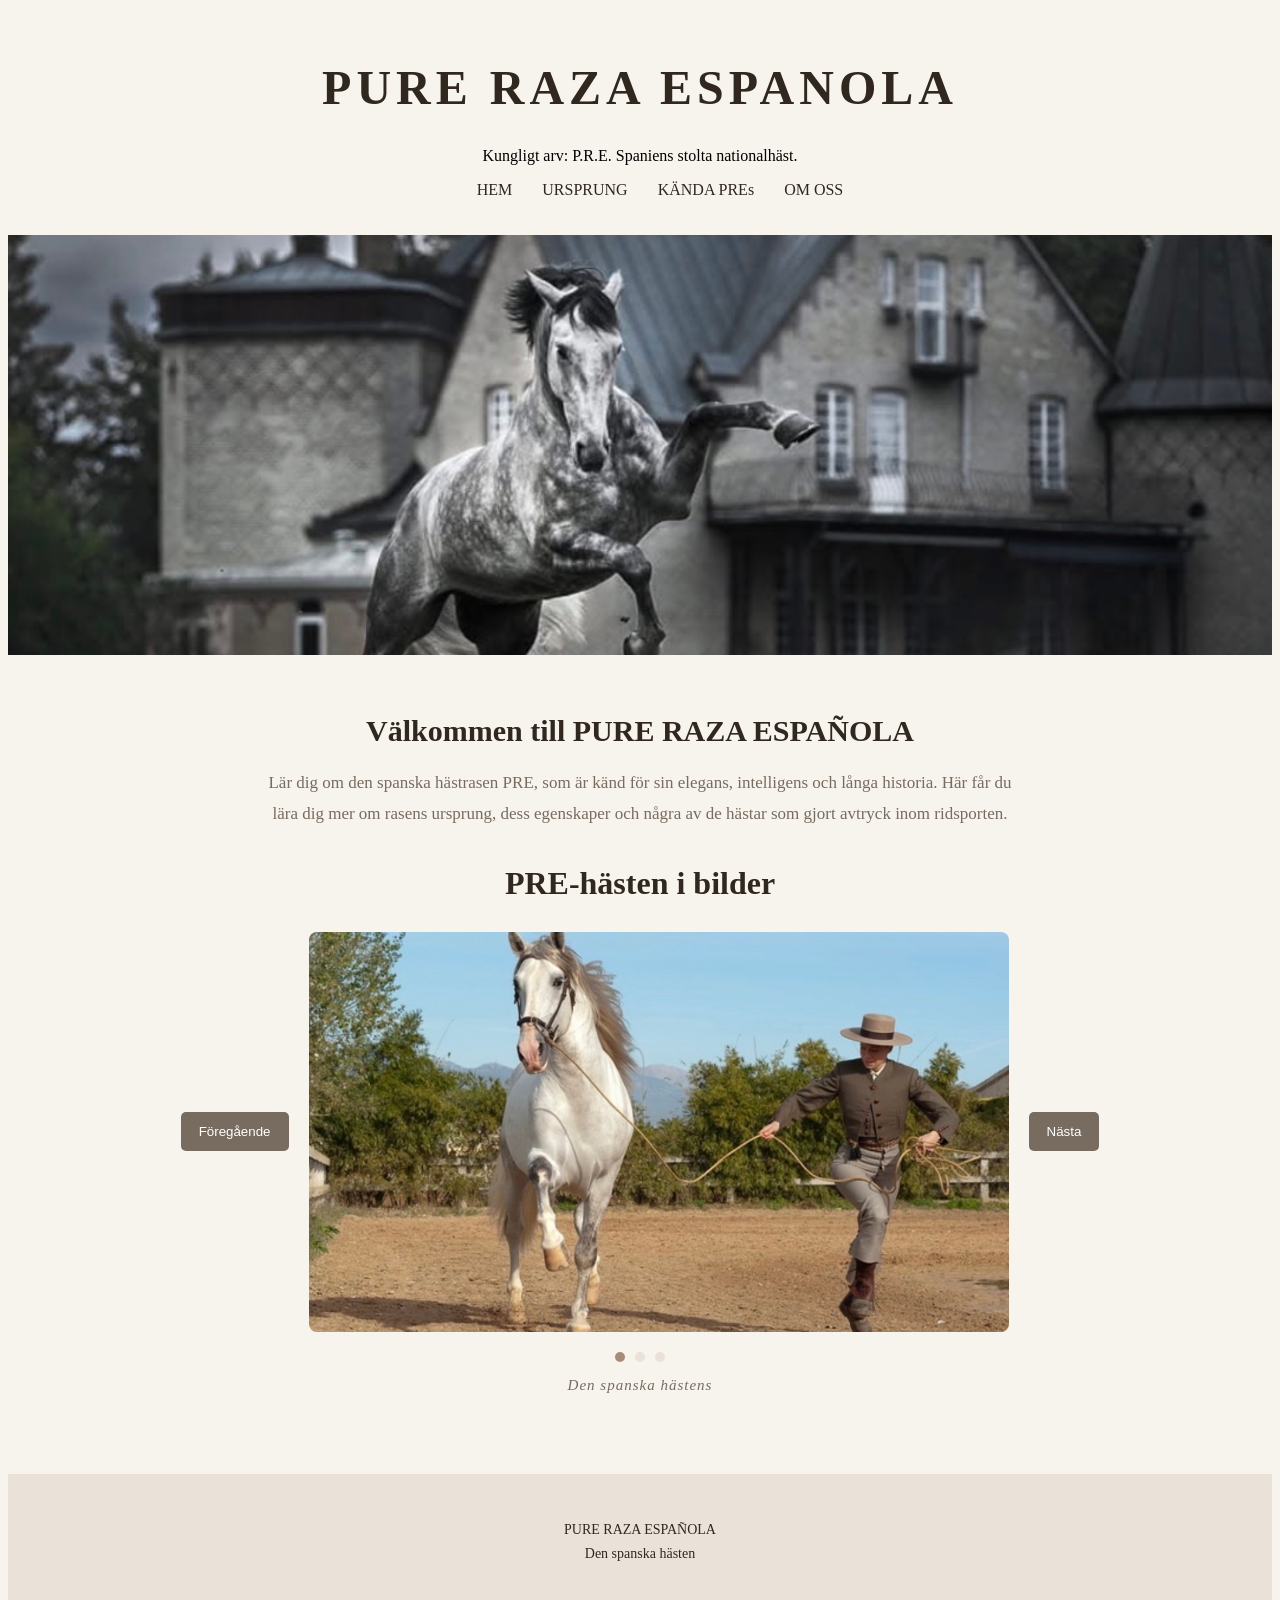
==== index.html @ 35c74367 "Add files via upload" ====
<!DOCTYPE html>
<html lang="sv">
<head>
    <meta charset="UTF-8">
    <meta name="viewport" content="width=device-width, initial-scale=1.0">
    <title>PURE RAZA ESPANOLA</title>
    <link rel="icon" type="image/png" href="favicon.png?v=2">
    <link rel="stylesheet" href="style.css">
</head>
<body>
    <!-- Sidhuvudet innehåller webbplatsens titel och navigationsmeny.
     Menyn gör det möjligt att växla mellan webbplatsens fyra sidor. -->
    <header>
        <h1>PURE RAZA ESPANOLA</h1>
        <p>Kungligt arv: P.R.E. Spaniens stolta nationalhäst.</p>
        <nav aria-label="Huvudmeny">
            <ul>         
         <li><a href="index.html">HEM</a></li>
         <li><a href="ursprung.html">URSPRUNG</a></li>
         <li><a href="kanda.html">KÄNDA PREs</a></li>
         <li><a href="omoss.html">OM OSS</a></li>

            </ul>
        </nav>
    </header>
    <main id="hem">
<img src="hemsida.jpg" alt="Gråskimmel av rasen PRE som stegrar sig framför en äldre stenbyggnad." class="hero-image">
<!-- Introduktionssektionen presenterar hästrasen PRE.
     Här får besökaren en överblick över webbplatsens innehåll. -->
       <section class="intro">
    <h2>Välkommen till PURE RAZA ESPAÑOLA</h2>
    <p>
        Lär dig om den spanska hästrasen PRE, som är känd för sin elegans,
        intelligens och långa historia. Här får du lära dig mer om
        rasens ursprung, dess egenskaper och några av de hästar
        som gjort avtryck inom ridsporten.
    </p>
</section>
<!-- Interaktivt bildspel där besökaren kan bläddra
     mellan tre bilder med hjälp av JavaScript.
     Knapparna har aria-label för ökad tillgänglighet. -->
<section class="gallery">
    <h2>PRE-hästen i bilder</h2>

    <div class="gallery-container">
       <button id="prev-image" type="button" aria-label="Visa föregående hästbild">
    Föregående
</button>

        <img id="gallery-image"
             src="bildspel1 optimera.jpg"
             alt="PRE-häst">

        <button id="next-image" type="button" aria-label="Visa nästa hästbild">
    Nästa
</button>
    </div>

    <div class="gallery-dots">
        <span class="dot active"></span>
        <span class="dot"></span>
        <span class="dot"></span>
    </div>
    <p id="gallery-caption">Den spanska hästens</p>
</section>

</main>
  
<footer>
    <p>PURE RAZA ESPAÑOLA</p>
    <p>Den spanska hästen</p>
</footer>
<script src="script.js" defer></script>
</body>
</html>
---- style.css ----
/* Gemensam stilmall för webbplatsens fyra HTML-sidor.
   Färger, typografi och layout är valda för att skapa
   en enhetlig design inspirerad av PRE-hästens historia
   och eleganta uttryck. */
   /* Navigationsmenyn använder Flexbox för att placera
   länkarna horisontellt och centrera dem.
   Gap skapar jämna mellanrum mellan länkarna. */
nav ul{
        list-style: none;
         display: flex;
         justify-content: center;
         gap: 30px
    }
  
body {
    background-color: #F7F3ED;
}
/* Sidhuvudet har en ljus bakgrund och centrerad text
   för att skapa ett stilrent och enhetligt uttryck.
   Padding ger luft runt rubriken och navigationsmenyn. */
header {
    text-align: center;
    padding: 20px 20px;
    background-color: #F7F3ED;
}
h1 {
    color: #30271F;
    font-size: 48px;
    letter-spacing: 5px;
}
nav a {
    color: #30271F;
    text-decoration: none;
    font-size: 16px;
}
nav a:hover {
    color: #30271F;
    text-decoration: underline;
}
/* Huvudbilden fyller hela sidans bredd.
   Object-fit gör att bilden beskärs utan att förvrängas,
   medan object-position bestämmer vilken del som syns. */
.hero-image {
    width: 100%;
    height: 420px;
    object-fit: cover;
    object-position: center 35%;
}
/* Introduktionen har en begränsad textbredd för att
   göra innehållet lättläst. Marginaler och padding
   skapar luft runt texten och ger en balanserad layout. */

.intro {
    max-width: 750px;
    margin: 55px auto 35px;
    padding: 0 25px;
    text-align: center;
}

.intro h2 {
    font-size: 30px;
    margin-bottom: 20px;
    color: #30271F;
}

.intro p {
    font-size: 17px;
    line-height: 1.8;
    color: #786B60;
}

.article {
    max-width: 850px;
    margin: 60px auto;
    padding: 0 25px;
}

.article h2 {
    font-size: 36px;
    color: #30271F;
    margin-bottom: 30px;
}

.article h3 {
    font-size: 25px;
    color: #30271F;
    margin-top: 40px;
}

.article p {
    font-size: 17px;
    line-height: 1.8;
    margin-bottom: 22px;
}
/* Introduktionen har en begränsad textbredd för att
   göra innehållet lättläst. Marginaler och padding
   skapar luft runt texten och ger en balanserad layout. */
.article-grid {
    display: grid;
    grid-template-columns: 1fr;
    gap: 35px;
}

.article-image img {
    width: 100%;
    height: 400px;
    object-fit: cover;
    border-radius: 8px;
    display: block;
}
/* Faktarutan lyfter fram viktig information med en
   avvikande bakgrundsfärg och en dekorativ vänsterkant.
   Padding skapar luft mellan texten och rutans kanter. */
.fact-box {
    background-color: #EAE2D8;
    border-left: 4px solid #A58B78;
    padding: 30px;
    margin-top: 50px;
    border-radius: 4px;
}

.fact-box h3 {
    color: #30271F;
    font-size: 24px;
    margin-top: 0;
    margin-bottom: 20px;
}

.fact-box p {
    font-size: 16px;
    line-height: 1.6;
    margin-bottom: 10px;
}
/* Begränsar bildsektionens bredd och centrerar den
   för att hästbilderna ska få en balanserad placering
   tillsammans med artikeltexten. */
.horse-photo {
    max-width: 550px;
    margin: 30px auto;
}

.horse-photo img {
    width: 100%;
    height: 350px;
    object-fit: cover;
    border-radius: 6px;
    display: block;
}

.horse-photo figcaption {
    font-size: 13px;
    color: #786B60;
    margin-top: 10px;
    font-style: italic;
    text-align: center;
}
.decorative-line {
    width: 250px;
    height: 3px;
    background-color: #A58B78;
    margin: 25px 0 35px;
}
/* Sidfoten avslutar varje sida med en ljusare bakgrund.
   Centrerad text och extra marginal upptill skapar
   en tydlig visuell avslutning på innehållet. */
footer {
    text-align: center;
    padding: 40px 20px;
    margin-top: 80px;
    background-color: #EAE2D8;
    color: #30271F;
}

footer p {
    margin: 8px 0;
    font-size: 14px;
}
/* Responsiv design för skärmar som är högst 600px breda.
   Navigationsmenyn kan radbrytas och textstorlekar,
   bildhöjder och marginaler anpassas för mobilvisning. */
@media (max-width: 600px) {
    nav ul {
        flex-wrap: wrap;
        gap: 15px;
        padding: 0;
    }

    nav a {
        font-size: 14px;
    }

    h1 {
        font-size: 30px;
        letter-spacing: 2px;

    .article {
        margin: 30px auto;
        padding: 0 18px;
    }

    .article h2 {
        font-size: 28px;
    }

    .article p {
        font-size: 16px;
        line-height: 1.7;
    }

    .article-image img {
    height: 250px;
    object-position: 0% center;
}
    }

  .horse-photo img {
    width: 100%;
    height: auto;
    object-fit: contain;
    object-position: 30% center;
}

    .fact-box {
        padding: 20px;
    }

    .hero-image {
        height: 280px;
    }

    }

/* Knappen används för att visa och dölja extra fakta
   på sidan Ursprung. Färgen ändras vid hover för att
   ge besökaren visuell återkoppling. */
#fakta-knapp {
    display: block;
    width: 220px;
    margin: 30px auto;
    padding: 15px 25px;
    background-color: #786B60;
    color: white;
    border: none;
    border-radius: 5px;
    font-size: 16px;
    cursor: pointer;
    transition: background-color 0.3s;
}

#fakta-knapp:hover {
    background-color: #30271F;
}
[hidden] {
    display: none !important;
}
/* Bildspelets layout är centrerad och har en begränsad bredd.
   Flexbox placerar bilden och navigationsknapparna bredvid varandra.
   Bilderna har en mjuk övergång när JavaScript byter bild. */
.gallery {
    max-width: 1000px;
    margin: 35px auto 70px;
    padding: 0 20px;
    text-align: center;
}

.gallery h2 {
    font-size: 32px;
    color: #30271F;
    margin-bottom: 30px;
}

.gallery-container {
    display: flex;
    align-items: center;
    justify-content: center;
    gap: 20px;
}

#gallery-image {
    width: 70%;
    height: 400px;
    object-fit: cover;
    border-radius: 8px;
    transition: opacity 0.3s ease;
    opacity: 1;
}

.gallery-container button {
    background-color: #786B60;
    color: #FFFFFF;
    border: none;
    border-radius: 5px;
    padding: 12px 18px;
    cursor: pointer;
}

.gallery-container button:hover {
    background-color: #30271F;
}

.gallery-dots {
    display: flex;
    justify-content: center;
    gap: 10px;
    margin-top: 20px;
}

.dot {
    width: 10px;
    height: 10px;
    background-color: #EAE2D8;
    border-radius: 50%;
}

.dot.active {
    background-color: #A58B78;
}
@media (max-width: 600px) {
    .gallery-container {
        gap: 8px;
    }

    #gallery-image {
        width: 100%;
        height: 230px;
    }

    .gallery-container button {
        padding: 4px;
        font-size: 10px;
    }

    .gallery h2 {
        font-size: 24px;
    }
}
#gallery-caption {
    margin-top: 15px;
    font-size: 15px;
    font-style: italic;
    color: #786B60;
    letter-spacing: 1px;
    text-align: center;
}
@media (max-width: 600px) {
    .gallery-container {
        gap: 5px;
        width: 100%;
        box-sizing: border-box;
    }

    #gallery-image {
        width: 65%;
        min-width: 0;
    }

    .gallery-container button {
        padding: 8px 5px;
        font-size: 11px;
    }
}
@media (max-width: 600px) {
    #ursprung .article-image img {
        object-fit: cover;
        object-position: left center;
    }
}
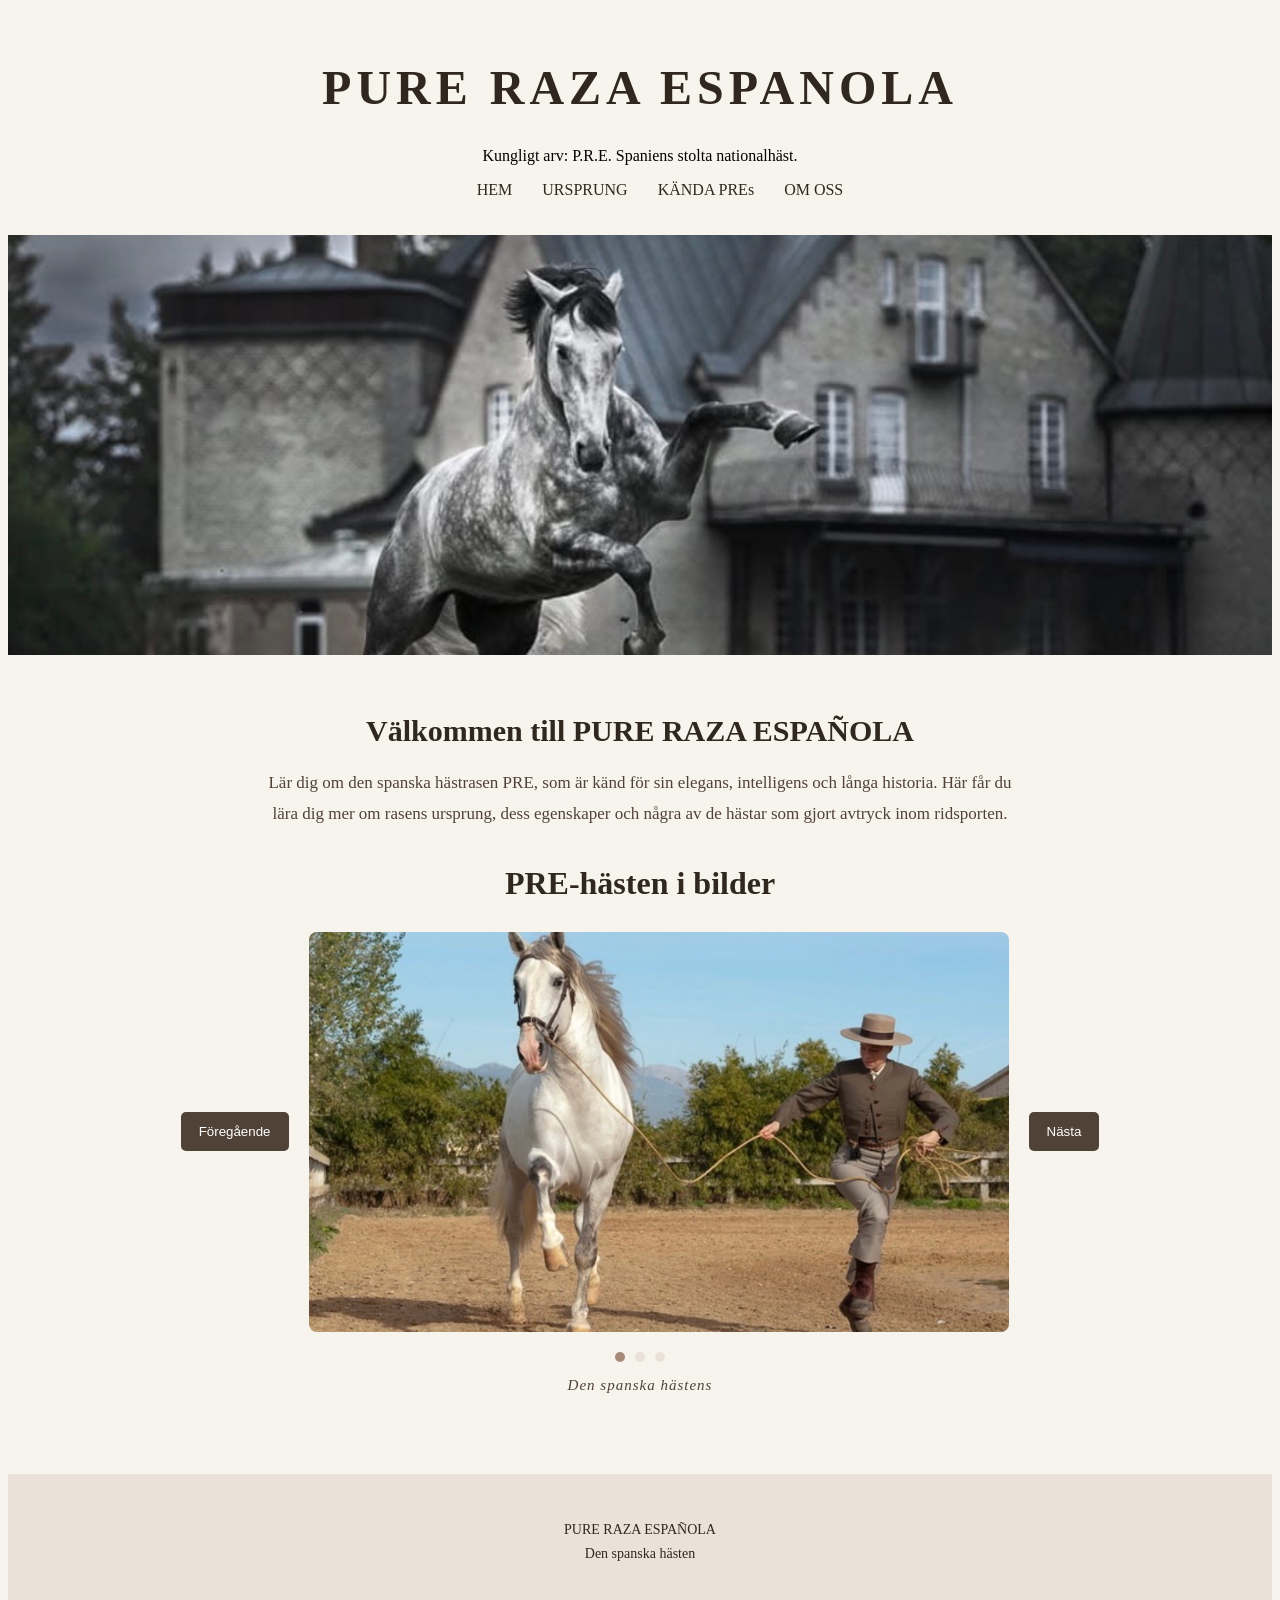
==== commit b2a188d0: "Add files via upload" ====
--- a/index.html
+++ b/index.html
@@ -23,6 +23,7 @@
             </ul>
         </nav>
     </header>
+
     <main id="hem">
 <img src="hemsida.jpg" alt="Gråskimmel av rasen PRE som stegrar sig framför en äldre stenbyggnad." class="hero-image">
 <!-- Introduktionssektionen presenterar hästrasen PRE.
--- a/style.css
+++ b/style.css
@@ -66,7 +66,7 @@
 .intro p {
     font-size: 17px;
     line-height: 1.8;
-    color: #786B60;
+    color: #514238;
 }
 
 .article {
@@ -238,7 +238,7 @@
     width: 220px;
     margin: 30px auto;
     padding: 15px 25px;
-    background-color: #786B60;
+    background-color: #30271F;
     color: white;
     border: none;
     border-radius: 5px;
@@ -248,7 +248,7 @@
 }
 
 #fakta-knapp:hover {
-    background-color: #30271F;
+    background-color: #1e1914;
 }
 [hidden] {
     display: none !important;
@@ -286,7 +286,7 @@
 }
 
 .gallery-container button {
-    background-color: #786B60;
+    background-color: #514238;
     color: #FFFFFF;
     border: none;
     border-radius: 5px;
@@ -338,7 +338,7 @@
     margin-top: 15px;
     font-size: 15px;
     font-style: italic;
-    color: #786B60;
+    color: #514238;
     letter-spacing: 1px;
     text-align: center;
 }
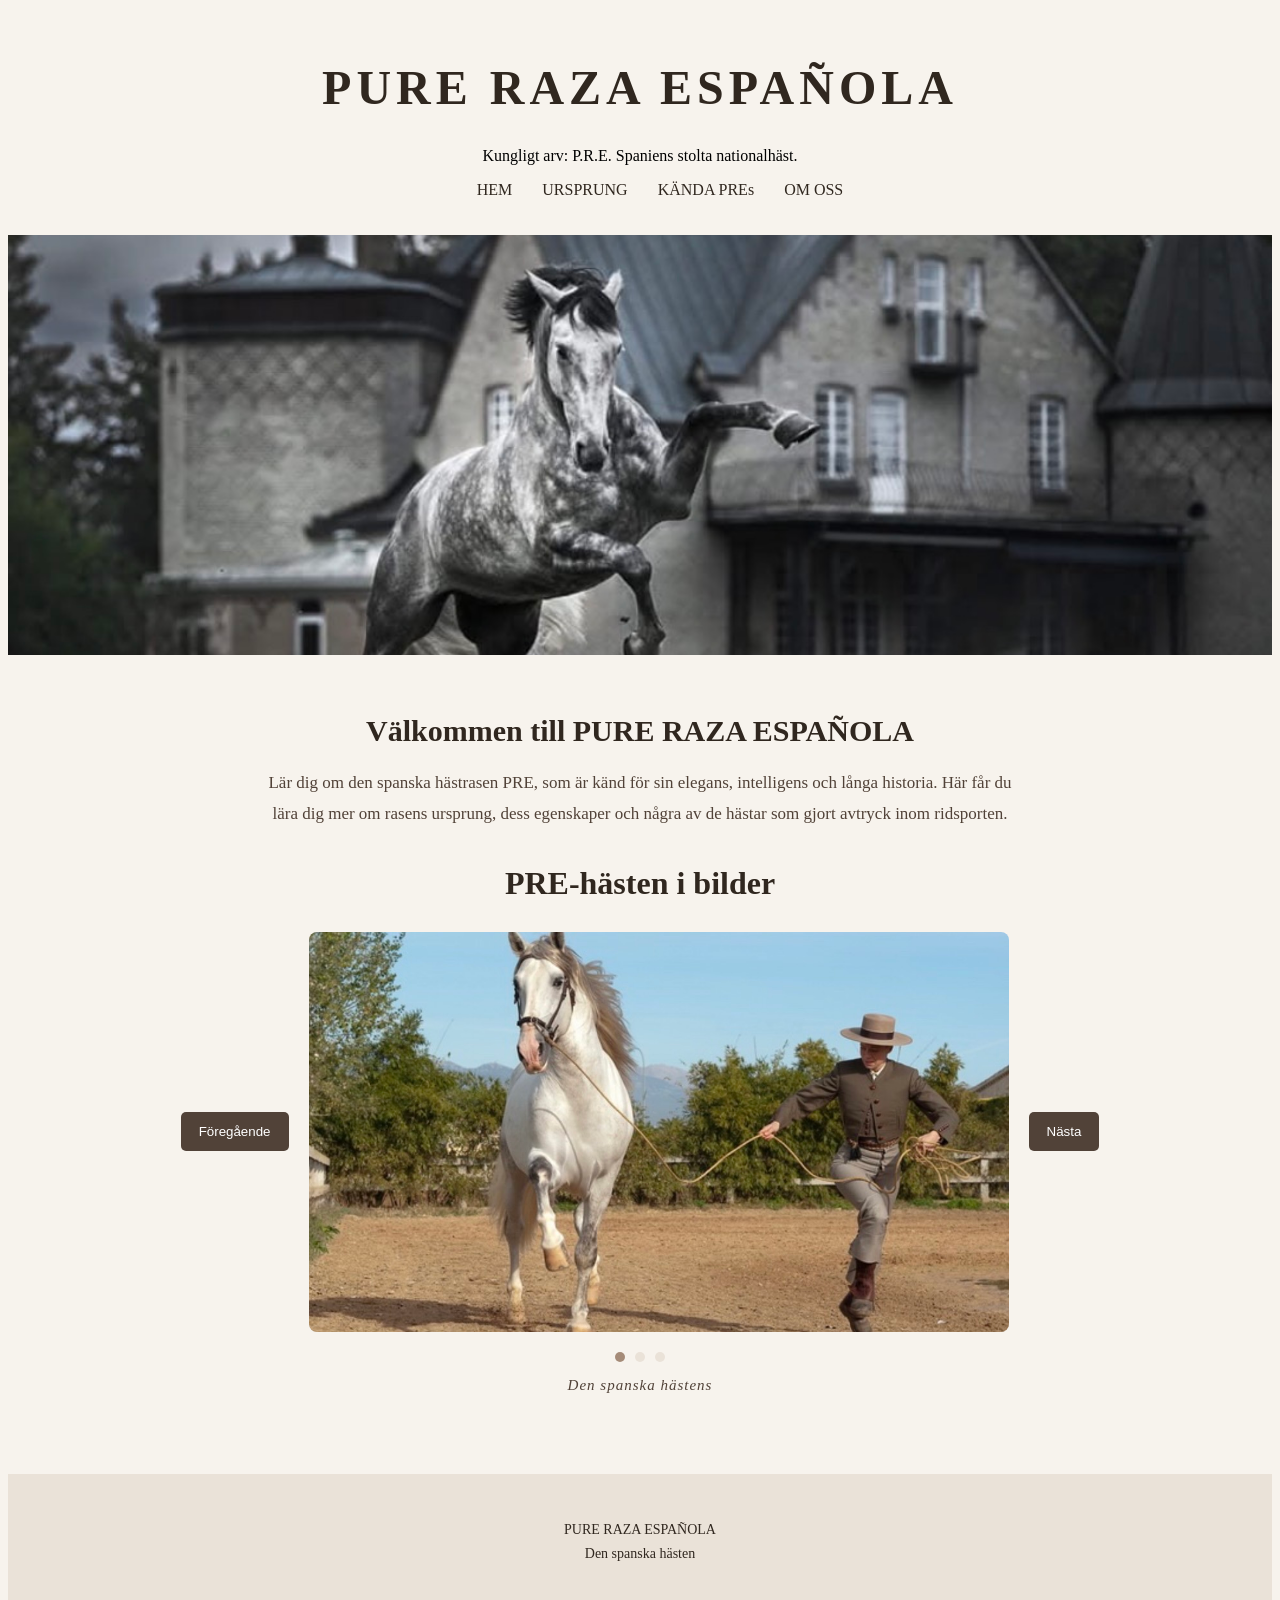
==== commit 6ee472b4: "Add files via upload" ====
--- a/index.html
+++ b/index.html
@@ -11,7 +11,7 @@
     <!-- Sidhuvudet innehåller webbplatsens titel och navigationsmeny.
      Menyn gör det möjligt att växla mellan webbplatsens fyra sidor. -->
     <header>
-        <h1>PURE RAZA ESPANOLA</h1>
+        <h1>PURE RAZA ESPAÑOLA</h1>
         <p>Kungligt arv: P.R.E. Spaniens stolta nationalhäst.</p>
         <nav aria-label="Huvudmeny">
             <ul>         
